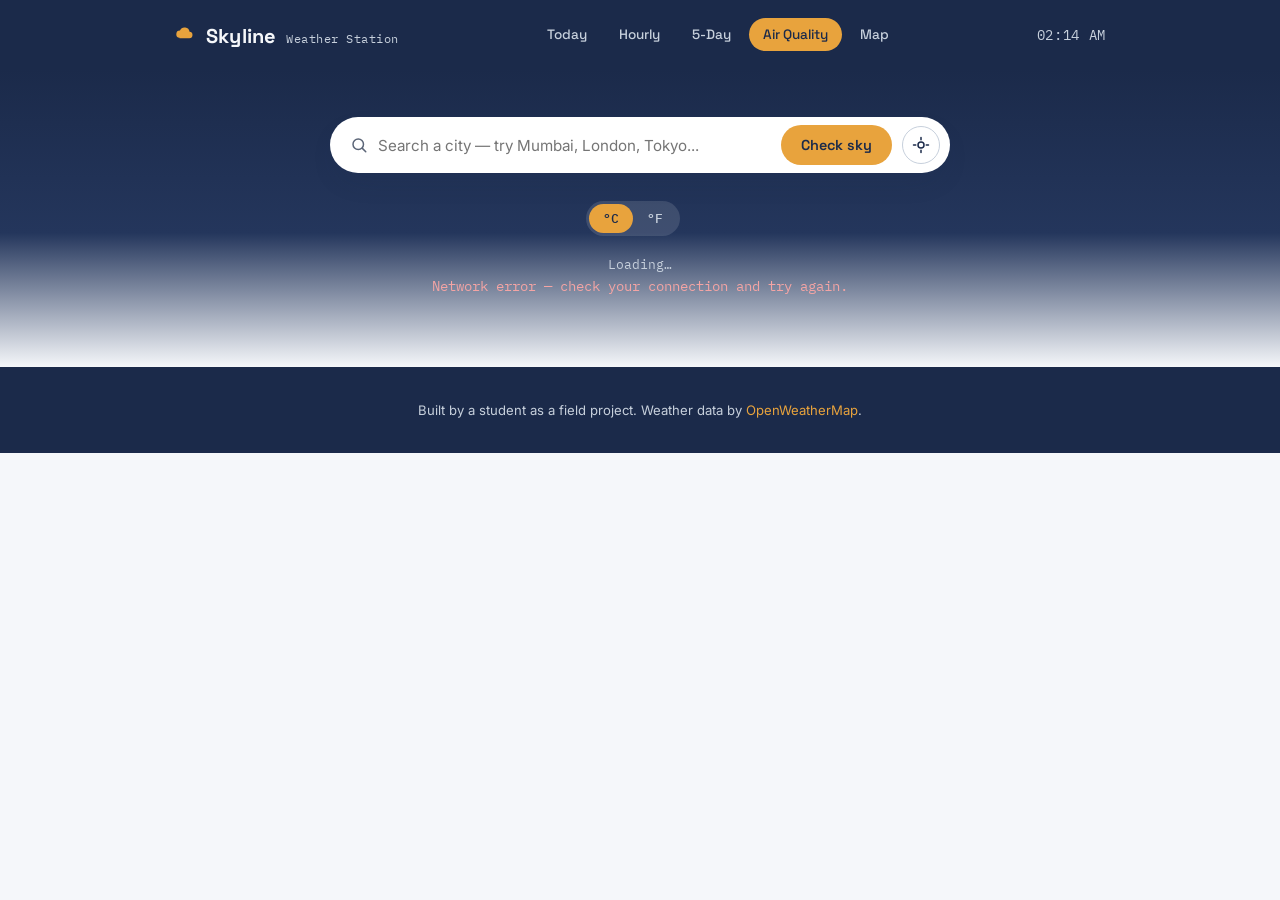
==== air-quality.html @ c4eb7942 "Add files via upload" ====
<!DOCTYPE html>
<html lang="en">
<head>
  <meta charset="UTF-8" />
  <meta name="viewport" content="width=device-width, initial-scale=1.0" />
  <title>Air Quality — Skyline</title>

  <link rel="preconnect" href="https://fonts.googleapis.com">
  <link rel="preconnect" href="https://fonts.gstatic.com" crossorigin>
  <link href="https://fonts.googleapis.com/css2?family=Space+Grotesk:wght@500;600;700&family=Inter:wght@400;500;600&family=IBM+Plex+Mono:wght@400;500;600&display=swap" rel="stylesheet">

  <link rel="stylesheet" href="style.css" />
</head>
<body>

  <header class="site-header">
    <div class="wrap header-inner">
      <div class="brand">
        <span class="brand-mark" aria-hidden="true">
          <svg viewBox="0 0 24 24" width="22" height="22"><path d="M6 15a4 4 0 0 1 .5-7.97A5.5 5.5 0 0 1 17 8.5a3.5 3.5 0 0 1-.5 6.98H6Z" fill="currentColor"/></svg>
        </span>
        <span class="brand-name">Skyline</span>
        <span class="brand-tag">Weather Station</span>
      </div>

      <nav class="main-nav" id="mainNav">
        <a href="index.html">Today</a>
        <a href="hourly.html">Hourly</a>
        <a href="forecast.html">5-Day</a>
        <a href="air-quality.html" class="active">Air Quality</a>
        <a href="map.html">Map</a>
      </nav>

      <div class="header-right">
        <div class="header-time" id="localClock">--:--</div>
        <button type="button" class="nav-toggle" id="navToggle" aria-label="Open menu" aria-expanded="false">
          <svg viewBox="0 0 24 24" width="20" height="20"><g stroke="currentColor" stroke-width="2" stroke-linecap="round"><line x1="3" y1="6" x2="21" y2="6"/><line x1="3" y1="12" x2="21" y2="12"/><line x1="3" y1="18" x2="21" y2="18"/></g></svg>
        </button>
      </div>
    </div>
  </header>

  <main>
    <section class="hero">
      <div class="wrap">
        <form class="search-bar" id="searchForm" autocomplete="off">
          <svg class="search-icon" viewBox="0 0 24 24" width="18" height="18" aria-hidden="true">
            <circle cx="11" cy="11" r="7" stroke="currentColor" stroke-width="2" fill="none"/>
            <line x1="16.5" y1="16.5" x2="21" y2="21" stroke="currentColor" stroke-width="2" stroke-linecap="round"/>
          </svg>
          <input type="text" id="cityInput" placeholder="Search a city — try Mumbai, London, Tokyo..." aria-label="City name" />
          <button type="submit"><span>Check sky</span></button>
          <button type="button" id="geoBtn" title="Use my current location" aria-label="Use my current location">
            <svg viewBox="0 0 24 24" width="18" height="18"><path d="M12 2v3M12 19v3M2 12h3M19 12h3M12 8a4 4 0 1 0 0 8 4 4 0 0 0 0-8Z" stroke="currentColor" fill="none" stroke-width="2" stroke-linecap="round"/></svg>
          </button>
        </form>

        <div class="hero-controls">
          <div class="unit-toggle" id="unitToggle" role="group" aria-label="Temperature unit">
            <button type="button" class="unit-btn active" data-unit="metric">°C</button>
            <button type="button" class="unit-btn" data-unit="imperial">°F</button>
          </div>
          <div class="recent-chips" id="recentChips"></div>
        </div>

        <p class="location-label" id="locationLabel">Loading…</p>
        <div id="statusMsg" class="status-msg" role="status"></div>
      </div>
    </section>

    <section class="aqi-section" id="airQualitySection" hidden>
      <div class="wrap">
        <h2 class="section-title">Air Quality</h2>
        <div class="aqi-card">
          <div class="aqi-badge" id="aqiBadge">
            <span class="aqi-number" id="aqiNumber">-</span>
            <span class="aqi-label" id="aqiLabel">--</span>
          </div>
          <div class="aqi-pollutants" id="aqiPollutants"></div>
        </div>
      </div>
    </section>
  </main>

  <footer class="site-footer">
    <div class="wrap footer-inner">
      <p>Built by <span id="footerAuthor">a student</span> as a field project. Weather data by <a href="https://openweathermap.org/" target="_blank" rel="noopener">OpenWeatherMap</a>.</p>
    </div>
  </footer>

  <script src="common.js"></script>
  <script src="air-quality.js"></script>
</body>
</html>
---- style.css ----
/* =========================================================
   SKYLINE — Weather Station
   Design tokens
   ========================================================= */
:root {
  --navy-deep: #1B2A4A;
  --navy-soft: #24365C;
  --sky-pale: #F5F7FA;
  --panel-white: #FFFFFF;
  --amber-sun: #E8A33D;
  --teal-cool: #4F8A8B;
  --danger-red: #C1443B;
  --charcoal: #232B3A;
  --grey-cloud: #C7D0DC;
  --grey-text: #5B6577;

  --font-display: 'Space Grotesk', sans-serif;
  --font-body: 'Inter', sans-serif;
  --font-mono: 'IBM Plex Mono', monospace;

  --radius: 14px;
  --shadow: 0 12px 32px -12px rgba(27, 42, 74, 0.18);
}

* { box-sizing: border-box; }

html, body {
  margin: 0;
  padding: 0;
  background: var(--sky-pale);
  color: var(--charcoal);
  font-family: var(--font-body);
  scroll-behavior: smooth;
}

.wrap {
  max-width: 980px;
  margin: 0 auto;
  padding: 0 24px;
}

a { color: var(--teal-cool); }

/* =========================================================
   HEADER
   ========================================================= */
.site-header {
  background: var(--navy-deep);
  color: var(--sky-pale);
}

.header-inner {
  display: flex;
  align-items: center;
  justify-content: space-between;
  gap: 20px;
  padding: 18px 24px;
}

.header-right {
  display: flex;
  align-items: center;
  gap: 16px;
}

/* --- Nav menu --- */
.main-nav {
  display: flex;
  gap: 4px;
  flex: 1;
  justify-content: center;
}

.main-nav a {
  color: var(--grey-cloud);
  text-decoration: none;
  font-family: var(--font-display);
  font-size: 0.85rem;
  font-weight: 500;
  padding: 8px 14px;
  border-radius: 999px;
  transition: background 0.15s ease, color 0.15s ease;
  white-space: nowrap;
}
.main-nav a:hover,
.main-nav a:focus-visible {
  background: rgba(255,255,255,0.08);
  color: var(--sky-pale);
}
.main-nav a.active {
  background: var(--amber-sun);
  color: var(--navy-deep);
}
.main-nav a.active:hover { background: #f0b25c; }

.nav-toggle {
  display: none;
  background: transparent;
  border: 1px solid rgba(255,255,255,0.25);
  color: var(--sky-pale);
  width: 36px;
  height: 36px;
  border-radius: 10px;
  align-items: center;
  justify-content: center;
  cursor: pointer;
}

@media (max-width: 780px) {
  .main-nav {
    position: absolute;
    top: 100%;
    left: 0;
    right: 0;
    flex-direction: column;
    background: var(--navy-soft);
    padding: 10px 24px 16px;
    display: none;
    gap: 2px;
  }
  .main-nav.is-open { display: flex; }
  .main-nav a { text-align: left; }
  .nav-toggle { display: flex; }
  .site-header { position: relative; }
}

.brand {
  display: flex;
  align-items: baseline;
  gap: 10px;
}

.brand-mark {
  display: inline-flex;
  color: var(--amber-sun);
  transform: translateY(3px);
}

.brand-name {
  font-family: var(--font-display);
  font-weight: 700;
  font-size: 1.25rem;
  letter-spacing: 0.01em;
}

.brand-tag {
  font-family: var(--font-mono);
  font-size: 0.75rem;
  color: var(--grey-cloud);
  letter-spacing: 0.04em;
}

.header-time {
  font-family: var(--font-mono);
  font-size: 0.85rem;
  color: var(--grey-cloud);
  letter-spacing: 0.05em;
}

/* =========================================================
   HERO
   ========================================================= */
.hero {
  background: linear-gradient(180deg, var(--navy-deep) 0%, var(--navy-soft) 55%, var(--sky-pale) 100%);
  padding: 48px 0 64px;
}

.search-bar {
  display: flex;
  align-items: center;
  gap: 10px;
  background: var(--panel-white);
  border-radius: 999px;
  padding: 8px 10px 8px 20px;
  box-shadow: var(--shadow);
  max-width: 620px;
  margin: 0 auto 28px;
}

.search-icon { color: var(--grey-text); flex-shrink: 0; }

.search-bar input {
  flex: 1;
  border: none;
  outline: none;
  font-family: var(--font-body);
  font-size: 0.95rem;
  padding: 10px 0;
  background: transparent;
  color: var(--charcoal);
}

.search-bar button[type="submit"] {
  background: var(--amber-sun);
  color: var(--navy-deep);
  border: none;
  font-family: var(--font-display);
  font-weight: 600;
  font-size: 0.9rem;
  padding: 11px 20px;
  border-radius: 999px;
  cursor: pointer;
  transition: transform 0.15s ease, background 0.15s ease;
}
.search-bar button[type="submit"]:hover { background: #f0b25c; transform: translateY(-1px); }
.search-bar button[type="submit"]:focus-visible,
.search-bar #geoBtn:focus-visible,
.search-bar input:focus-visible { outline: 2px solid var(--teal-cool); outline-offset: 2px; }

#geoBtn {
  background: transparent;
  border: 1px solid var(--grey-cloud);
  color: var(--navy-deep);
  width: 38px;
  height: 38px;
  border-radius: 50%;
  display: grid;
  place-items: center;
  cursor: pointer;
  flex-shrink: 0;
  transition: background 0.15s ease;
}
#geoBtn:hover { background: var(--sky-pale); }

.status-msg {
  text-align: center;
  color: var(--grey-cloud);
  font-family: var(--font-mono);
  font-size: 0.85rem;
  min-height: 1.2em;
  margin-bottom: 8px;
}
.status-msg.is-error { color: #f4a4a4; }

.location-label {
  text-align: center;
  color: var(--grey-cloud);
  font-family: var(--font-mono);
  font-size: 0.8rem;
  margin: 0 0 4px;
}

/* --- Hero controls: unit toggle + recent chips --- */
.hero-controls {
  display: flex;
  align-items: center;
  justify-content: center;
  flex-wrap: wrap;
  gap: 14px;
  max-width: 620px;
  margin: 0 auto 20px;
}

.unit-toggle {
  display: inline-flex;
  background: rgba(255,255,255,0.12);
  border-radius: 999px;
  padding: 3px;
  flex-shrink: 0;
}

.unit-btn {
  border: none;
  background: transparent;
  color: var(--grey-cloud);
  font-family: var(--font-mono);
  font-size: 0.8rem;
  font-weight: 500;
  padding: 6px 14px;
  border-radius: 999px;
  cursor: pointer;
  transition: background 0.15s ease, color 0.15s ease;
}
.unit-btn.active { background: var(--amber-sun); color: var(--navy-deep); }

.recent-chips {
  display: flex;
  gap: 8px;
  flex-wrap: wrap;
  justify-content: center;
}

.chip {
  background: rgba(255,255,255,0.12);
  color: var(--sky-pale);
  border: none;
  font-family: var(--font-body);
  font-size: 0.78rem;
  padding: 6px 13px;
  border-radius: 999px;
  cursor: pointer;
  transition: background 0.15s ease;
}
.chip:hover { background: rgba(255,255,255,0.22); }

/* =========================================================
   PANEL
   ========================================================= */
.panel {
  background: var(--panel-white);
  border-radius: 20px;
  box-shadow: var(--shadow);
  padding: 36px;
  max-width: 780px;
  margin: 0 auto;
  animation: rise 0.4s ease both;
}

@keyframes rise {
  from { opacity: 0; transform: translateY(14px); }
  to { opacity: 1; transform: translateY(0); }
}

.panel-main {
  display: flex;
  align-items: center;
  gap: 36px;
  flex-wrap: wrap;
  justify-content: center;
  padding-bottom: 28px;
  border-bottom: 1px solid var(--sky-pale);
  margin-bottom: 28px;
}

/* --- Gauge (signature element) --- */
.gauge-wrap {
  position: relative;
  width: 220px;
  height: 220px;
  flex-shrink: 0;
}

.gauge { width: 100%; height: 100%; }

.gauge-track {
  fill: none;
  stroke: #EDF0F4;
  stroke-width: 14;
}

.gauge-arc {
  fill: none;
  stroke-width: 14;
  stroke-linecap: round;
}

.gauge-needle {
  transform-origin: 110px 110px;
  transform: rotate(var(--deg, -90deg));
  transition: transform 0.8s cubic-bezier(0.34, 1.2, 0.4, 1);
}
.gauge-needle line {
  stroke: var(--navy-deep);
  stroke-width: 3;
  stroke-linecap: round;
}
.gauge-needle circle { fill: var(--navy-deep); }

.gauge-readout {
  position: absolute;
  inset: 0;
  display: flex;
  align-items: center;
  justify-content: center;
  flex-direction: column;
  padding-top: 46px;
}

.temp-value {
  font-family: var(--font-mono);
  font-size: 2.6rem;
  font-weight: 500;
  color: var(--navy-deep);
  line-height: 1;
}
.temp-unit {
  font-family: var(--font-mono);
  font-size: 1rem;
  color: var(--grey-text);
}

.condition-block {
  text-align: center;
  min-width: 200px;
}

.condition-icon { display: flex; justify-content: center; margin-bottom: 6px; color: var(--amber-sun); }

.city-name {
  font-family: var(--font-display);
  font-size: 1.6rem;
  font-weight: 600;
  margin: 4px 0 2px;
  color: var(--navy-deep);
}

.condition-desc {
  margin: 0 0 8px;
  color: var(--grey-text);
  text-transform: capitalize;
}

.feels-like {
  font-family: var(--font-mono);
  font-size: 0.85rem;
  color: var(--grey-text);
  margin: 0;
}

/* --- Stat grid --- */
.stats-grid {
  display: grid;
  grid-template-columns: repeat(4, 1fr);
  gap: 16px;
}

.stat-card {
  background: var(--sky-pale);
  border-radius: var(--radius);
  padding: 14px 16px;
  display: flex;
  flex-direction: column;
  gap: 4px;
}

.stat-label {
  font-size: 0.72rem;
  text-transform: uppercase;
  letter-spacing: 0.06em;
  color: var(--grey-text);
}

.stat-value {
  font-family: var(--font-mono);
  font-size: 1.15rem;
  font-weight: 500;
  color: var(--navy-deep);
}
.stat-value small { font-size: 0.7rem; color: var(--grey-text); margin-left: 2px; }

/* =========================================================
   HOURLY TREND
   ========================================================= */
.hourly-section { padding: 8px 0 12px; }

.hourly-chart-card {
  background: var(--panel-white);
  border-radius: var(--radius);
  box-shadow: 0 6px 18px -10px rgba(27,42,74,0.15);
  padding: 20px 20px 4px;
  max-width: 780px;
  margin: 0 auto 16px;
}

.hourly-chart { width: 100%; height: 120px; display: block; }

.hourly-line {
  fill: none;
  stroke: var(--teal-cool);
  stroke-width: 2.5;
  stroke-linecap: round;
  stroke-linejoin: round;
}

.hourly-area { fill: url(#hourlyFill); opacity: 0.9; }

.hourly-dot { fill: var(--navy-deep); }

.hourly-label {
  font-family: var(--font-mono);
  font-size: 11px;
  fill: var(--navy-deep);
  text-anchor: middle;
}

.hourly-strip {
  display: flex;
  gap: 10px;
  overflow-x: auto;
  max-width: 780px;
  margin: 0 auto;
  padding-bottom: 6px;
  scrollbar-width: thin;
}

.hourly-card {
  flex: 1 0 84px;
  background: var(--panel-white);
  border-radius: var(--radius);
  padding: 12px 8px;
  text-align: center;
  box-shadow: 0 6px 18px -10px rgba(27,42,74,0.15);
}

.hourly-time {
  font-family: var(--font-mono);
  font-size: 0.72rem;
  color: var(--grey-text);
}

.hourly-icon { color: var(--teal-cool); display: flex; justify-content: center; margin: 6px 0; }

.hourly-pop {
  font-family: var(--font-mono);
  font-size: 0.68rem;
  color: var(--amber-sun);
}

.hourly-temp {
  font-family: var(--font-mono);
  font-size: 0.9rem;
  font-weight: 500;
  color: var(--navy-deep);
  margin-top: 2px;
}

/* =========================================================
   FORECAST
   ========================================================= */
.forecast-section { padding: 8px 0 64px; }

.section-title {
  font-family: var(--font-display);
  font-size: 1.2rem;
  text-align: center;
  color: var(--navy-deep);
  margin-bottom: 20px;
}

.forecast-strip {
  display: grid;
  grid-template-columns: repeat(5, 1fr);
  gap: 14px;
  max-width: 780px;
  margin: 0 auto;
}

.forecast-card {
  background: var(--panel-white);
  border-radius: var(--radius);
  padding: 18px 10px;
  text-align: center;
  box-shadow: 0 6px 18px -10px rgba(27,42,74,0.15);
}

.forecast-day {
  font-family: var(--font-display);
  font-weight: 600;
  font-size: 0.85rem;
  color: var(--navy-deep);
}

.forecast-icon { color: var(--teal-cool); margin: 8px 0; display: flex; justify-content: center; }

.forecast-temp {
  font-family: var(--font-mono);
  font-size: 0.95rem;
  color: var(--charcoal);
}
.forecast-temp .lo { color: var(--grey-text); }

/* =========================================================
   AIR QUALITY
   ========================================================= */
.aqi-section { padding: 8px 0 12px; }

.aqi-card {
  background: var(--panel-white);
  border-radius: 20px;
  box-shadow: var(--shadow);
  padding: 28px;
  max-width: 780px;
  margin: 0 auto;
  display: flex;
  align-items: center;
  gap: 28px;
  flex-wrap: wrap;
}

.aqi-badge {
  flex-shrink: 0;
  width: 108px;
  height: 108px;
  border-radius: 50%;
  display: flex;
  flex-direction: column;
  align-items: center;
  justify-content: center;
  background: var(--teal-cool);
  color: #fff;
}
.aqi-badge[data-level="1"] { background: var(--teal-cool); }
.aqi-badge[data-level="2"] { background: #6FA96A; }
.aqi-badge[data-level="3"] { background: var(--amber-sun); }
.aqi-badge[data-level="4"] { background: #D77A3B; }
.aqi-badge[data-level="5"] { background: var(--danger-red); }

.aqi-number {
  font-family: var(--font-mono);
  font-size: 2rem;
  font-weight: 600;
  line-height: 1;
}
.aqi-label {
  font-family: var(--font-display);
  font-size: 0.72rem;
  text-transform: uppercase;
  letter-spacing: 0.04em;
  margin-top: 2px;
}

.aqi-pollutants {
  flex: 1;
  min-width: 220px;
  display: grid;
  grid-template-columns: repeat(3, 1fr);
  gap: 14px;
}

.aqi-pollutant {
  background: var(--sky-pale);
  border-radius: var(--radius);
  padding: 10px 12px;
}
.aqi-pollutant .stat-label { font-size: 0.68rem; }
.aqi-pollutant .stat-value { font-size: 0.95rem; }

/* =========================================================
   WEATHER MAP
   ========================================================= */
.map-section { padding: 8px 0 64px; }

.map-layer-toggle {
  display: flex;
  gap: 8px;
  justify-content: center;
  flex-wrap: wrap;
  margin-bottom: 16px;
}

.layer-btn {
  background: var(--panel-white);
  border: 1px solid var(--grey-cloud);
  color: var(--navy-deep);
  font-family: var(--font-display);
  font-size: 0.8rem;
  font-weight: 500;
  padding: 7px 16px;
  border-radius: 999px;
  cursor: pointer;
  transition: background 0.15s ease, color 0.15s ease;
}
.layer-btn.active { background: var(--navy-deep); color: var(--sky-pale); border-color: var(--navy-deep); }

.weather-map {
  max-width: 780px;
  height: 360px;
  margin: 0 auto;
  border-radius: 20px;
  overflow: hidden;
  box-shadow: var(--shadow);
  background: var(--sky-pale);
}

/* =========================================================
   FOOTER
   ========================================================= */
.site-footer {
  background: var(--navy-deep);
  color: var(--grey-cloud);
  font-size: 0.82rem;
  padding: 22px 0;
}
.footer-inner { text-align: center; }
.site-footer a { color: var(--amber-sun); text-decoration: none; }

/* =========================================================
   RESPONSIVE
   ========================================================= */
@media (max-width: 640px) {
  .panel { padding: 24px 18px; }
  .stats-grid { grid-template-columns: repeat(2, 1fr); }
  .forecast-strip { grid-template-columns: repeat(auto-fit, minmax(90px, 1fr)); }
  .search-bar { padding-left: 14px; }
  .search-bar button[type="submit"] span { display: none; }
  .aqi-card { padding: 22px; }
  .aqi-pollutants { grid-template-columns: repeat(2, 1fr); }
  .weather-map { height: 280px; }
}

@media (prefers-reduced-motion: reduce) {
  .gauge-needle, .panel { transition: none; animation: none; }
}
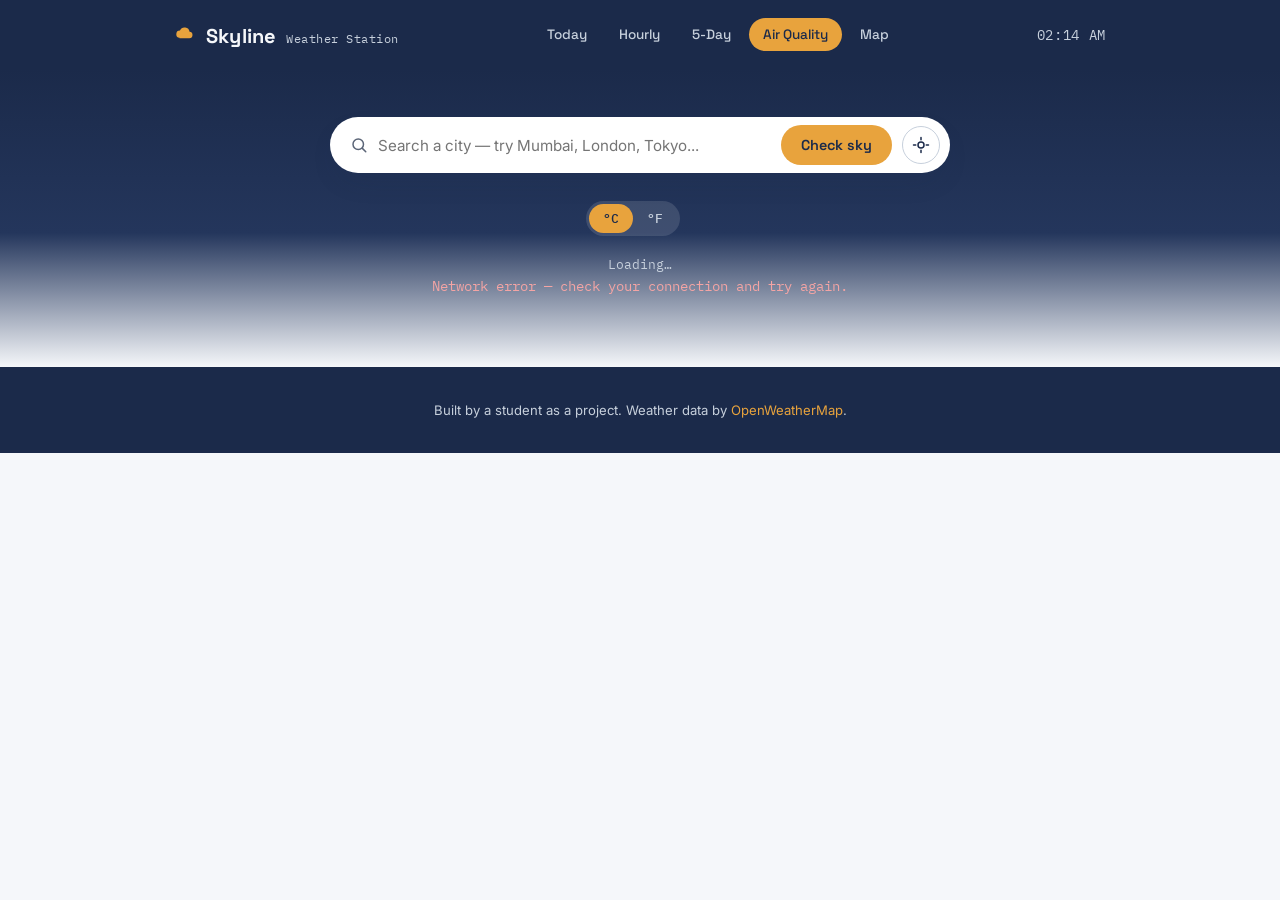
==== commit df3326c1: "Add files via upload" ====
--- a/air-quality.html
+++ b/air-quality.html
@@ -10,6 +10,7 @@
   <link href="https://fonts.googleapis.com/css2?family=Space+Grotesk:wght@500;600;700&family=Inter:wght@400;500;600&family=IBM+Plex+Mono:wght@400;500;600&display=swap" rel="stylesheet">
 
   <link rel="stylesheet" href="style.css" />
+  <link rel="manifest" href="manifest.json">
 </head>
 <body>
 
@@ -84,7 +85,7 @@
 
   <footer class="site-footer">
     <div class="wrap footer-inner">
-      <p>Built by <span id="footerAuthor">a student</span> as a field project. Weather data by <a href="https://openweathermap.org/" target="_blank" rel="noopener">OpenWeatherMap</a>.</p>
+      <p>Built by <span id="footerAuthor">a student</span> as a  project. Weather data by <a href="https://openweathermap.org/" target="_blank" rel="noopener">OpenWeatherMap</a>.</p>
     </div>
   </footer>
 
